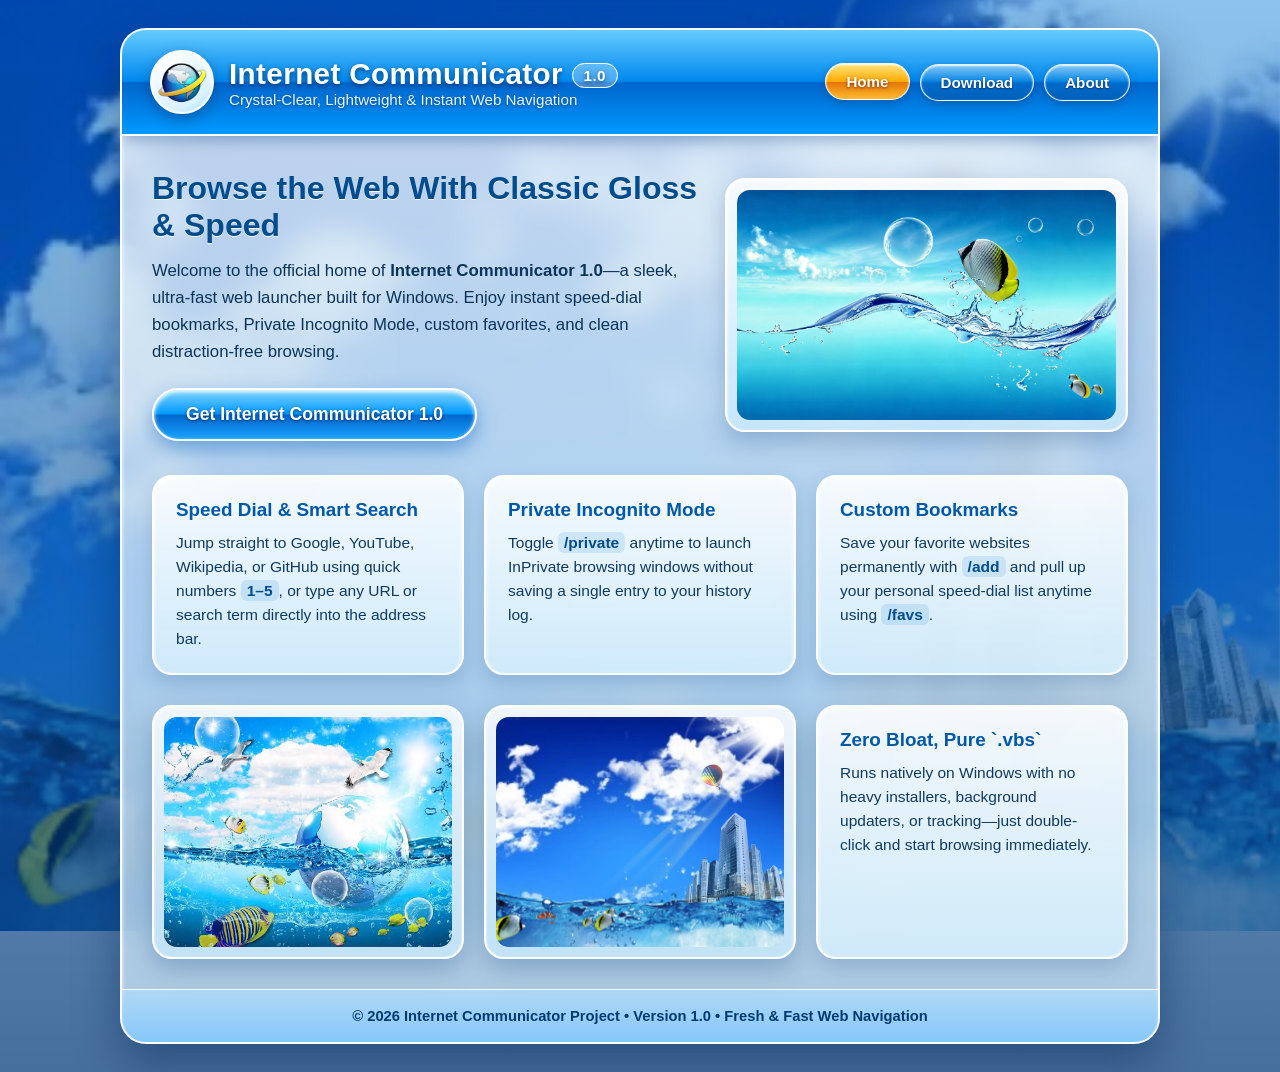
==== index.html @ ca1cd234 "Rename ic.html to index.html" ====
<!DOCTYPE html>
<html lang="en">
<head>
  <meta charset="UTF-8">
  <meta name="viewport" content="width=device-width, initial-scale=1.0">
  <title>Internet Communicator 1.0 - Refreshing Web Navigation</title>
  <link rel="icon" type="image/png" href="ic.png">
  <link rel="stylesheet" href="ic.css">
</head>
<body>

  <div class="aero-shell">
    <header>
      <div class="brand">
        <div class="logo-orb">
          <img src="ic.png" alt="Internet Communicator Logo">
        </div>
        <div class="brand-text">
          <h1>Internet Communicator <span class="version-pill">1.0</span></h1>
          <p>Crystal-Clear, Lightweight &amp; Instant Web Navigation</p>
        </div>
      </div>

      <nav>
        <a href="ic.html" class="gel-pill active">Home</a>
        <a href="download.html" class="gel-pill">Download</a>
        <a href="about.html" class="gel-pill">About</a>
      </nav>
    </header>

    <section class="hero">
      <div class="hero-copy">
        <h2>Browse the Web With Classic Gloss &amp; Speed</h2>
        <p>
          Welcome to the official home of <strong>Internet Communicator 1.0</strong>—a sleek, ultra-fast web launcher built for Windows. Enjoy instant speed-dial bookmarks, Private Incognito Mode, custom favorites, and clean distraction-free browsing.
        </p>
        <a href="download.html" class="candy-btn">Get Internet Communicator 1.0</a>
      </div>

      <div class="glass-frame">
        <img src="fishaero.jpg" alt="Frutiger Aero Decoration">
      </div>
    </section>

    <section class="showcase-grid">
      <div class="aqua-card">
        <h3>Speed Dial &amp; Smart Search</h3>
        <p>
          Jump straight to Google, YouTube, Wikipedia, or GitHub using quick numbers <code>1–5</code>, or type any URL or search term directly into the address bar.
        </p>
      </div>

      <div class="aqua-card">
        <h3>Private Incognito Mode</h3>
        <p>
          Toggle <code>/private</code> anytime to launch InPrivate browsing windows without saving a single entry to your history log.
        </p>
      </div>

      <div class="aqua-card">
        <h3>Custom Bookmarks</h3>
        <p>
          Save your favorite websites permanently with <code>/add</code> and pull up your personal speed-dial list anytime using <code>/favs</code>.
        </p>
      </div>
    </section>

    <section class="showcase-grid">
      <div class="glass-frame">
        <img src="fishearthwater.jpg" alt="Aquatic Globe Decoration">
      </div>

      <div class="glass-frame">
        <img src="frutigerbg.png" alt="Sky and Water Decoration">
      </div>

      <div class="aqua-card">
        <h3>Zero Bloat, Pure `.vbs`</h3>
        <p>
          Runs natively on Windows with no heavy installers, background updaters, or tracking—just double-click and start browsing immediately.
        </p>
      </div>
    </section>

    <footer>
      &copy; 2026 Internet Communicator Project &bull; Version 1.0 &bull; Fresh &amp; Fast Web Navigation
    </footer>
  </div>

</body>
</html>
---- ic.css ----
/* Internet Communicator 1.0 - Frutiger Aero Blue Stylesheet */
* {
  box-sizing: border-box;
  margin: 0;
  padding: 0;
  font-family: "Trebuchet MS", "Segoe UI", Tahoma, Geneva, Verdana, sans-serif;
}

body {
  min-height: 100vh;
  background:
    linear-gradient(180deg, rgba(0, 120, 215, 0.45) 0%, rgba(0, 55, 120, 0.72) 100%),
    url("frutigerbg.png") center / cover fixed no-repeat;
  color: #002744;
  padding: 28px 18px;
}

.aero-shell {
  max-width: 1040px;
  margin: 0 auto;
  background: linear-gradient(180deg, rgba(255, 255, 255, 0.76) 0%, rgba(214, 240, 255, 0.68) 100%);
  backdrop-filter: blur(14px);
  -webkit-backdrop-filter: blur(14px);
  border: 2px solid rgba(255, 255, 255, 0.92);
  border-radius: 26px;
  box-shadow:
    0 18px 45px rgba(0, 35, 80, 0.45),
    inset 0 2px 4px rgba(255, 255, 255, 0.95);
  overflow: hidden;
}

header {
  display: flex;
  flex-wrap: wrap;
  align-items: center;
  justify-content: space-between;
  gap: 16px;
  padding: 20px 28px;
  background: linear-gradient(180deg, #66ccff 0%, #0088ee 49%, #0066cc 51%, #0099ff 100%);
  border-bottom: 2px solid #ffffff;
  box-shadow: 0 4px 14px rgba(0, 60, 130, 0.35);
}

.brand {
  display: flex;
  align-items: center;
  gap: 15px;
}

.logo-orb {
  width: 64px;
  height: 64px;
  border-radius: 50%;
  background: radial-gradient(circle at 30% 25%, #ffffff 0%, #d9f2ff 70%, #80ccff 100%);
  border: 2.5px solid #ffffff;
  box-shadow:
    0 5px 14px rgba(0, 40, 90, 0.4),
    inset 0 3px 6px rgba(255, 255, 255, 0.95);
  display: flex;
  align-items: center;
  justify-content: center;
  overflow: hidden;
  padding: 4px;
}

.logo-orb img {
  width: 100%;
  height: 100%;
  object-fit: contain;
  border-radius: 50%;
}

.brand-text h1 {
  color: #ffffff;
  font-size: 1.85rem;
  letter-spacing: 0.4px;
  text-shadow: 0 2px 5px rgba(0, 35, 80, 0.75);
}

.version-pill {
  font-size: 0.95rem;
  vertical-align: middle;
  background: rgba(255, 255, 255, 0.28);
  padding: 3px 11px;
  border-radius: 999px;
  border: 1px solid #ffffff;
}

.brand-text p {
  color: #e6f7ff;
  font-size: 0.95rem;
  text-shadow: 0 1px 3px rgba(0, 40, 90, 0.65);
}

nav {
  display: flex;
  flex-wrap: wrap;
  gap: 10px;
}

.gel-pill {
  text-decoration: none;
  color: #ffffff;
  font-weight: bold;
  font-size: 0.95rem;
  padding: 9px 20px;
  border-radius: 999px;
  border: 1.5px solid rgba(255, 255, 255, 0.9);
  background: linear-gradient(180deg, rgba(255, 255, 255, 0.45) 0%, rgba(0, 119, 204, 0.35) 50%, rgba(0, 77, 153, 0.55) 100%);
  box-shadow: 0 3px 8px rgba(0, 40, 90, 0.3), inset 0 1px 2px rgba(255, 255, 255, 0.9);
  text-shadow: 0 1px 2px rgba(0, 30, 70, 0.75);
  transition: transform 0.15s ease, filter 0.15s ease;
}

.gel-pill:hover, .gel-pill.active {
  background: linear-gradient(180deg, #ffe680 0%, #ffaa00 50%, #e67300 51%, #ffbb33 100%);
  color: #ffffff;
  text-shadow: 0 1px 3px rgba(100, 35, 0, 0.85);
  transform: translateY(-1px);
}

.hero {
  display: grid;
  grid-template-columns: 1.15fr 0.85fr;
  align-items: center;
  gap: 28px;
  padding: 34px 30px;
}

.hero-copy h2 {
  font-size: 2rem;
  color: #004c8c;
  margin-bottom: 14px;
  text-shadow: 0 1px 0 rgba(255, 255, 255, 0.9);
}

.hero-copy p {
  font-size: 1.05rem;
  line-height: 1.6;
  color: #0b3558;
  margin-bottom: 22px;
}

.candy-btn {
  display: inline-block;
  text-decoration: none;
  color: #ffffff;
  font-weight: bold;
  font-size: 1.1rem;
  padding: 14px 32px;
  border-radius: 999px;
  border: 2px solid #ffffff;
  background: linear-gradient(180deg, #80d4ff 0%, #0099ff 49%, #0066cc 51%, #1aa3ff 100%);
  box-shadow:
    0 8px 20px rgba(0, 95, 190, 0.45),
    inset 0 2px 4px rgba(255, 255, 255, 0.95);
  text-shadow: 0 1px 3px rgba(0, 35, 80, 0.85);
  transition: transform 0.15s ease, box-shadow 0.15s ease;
}

.candy-btn:hover {
  background: linear-gradient(180deg, #ffe066 0%, #ff9900 49%, #e66000 51%, #ffad33 100%);
  box-shadow:
    0 10px 24px rgba(210, 100, 0, 0.45),
    inset 0 2px 4px rgba(255, 255, 255, 0.95);
  transform: translateY(-2px);
}

.glass-frame {
  background: linear-gradient(180deg, rgba(255, 255, 255, 0.82) 0%, rgba(204, 238, 255, 0.65) 100%);
  border: 2px solid #ffffff;
  border-radius: 20px;
  padding: 10px;
  box-shadow:
    0 10px 24px rgba(0, 55, 115, 0.25),
    inset 0 1px 3px rgba(255, 255, 255, 0.95);
  overflow: hidden;
}

.glass-frame img {
  width: 100%;
  height: 230px;
  object-fit: cover;
  border-radius: 13px;
  display: block;
}

.showcase-grid {
  display: grid;
  grid-template-columns: repeat(3, 1fr);
  gap: 20px;
  padding: 0 30px 30px;
}

.aqua-card {
  background: linear-gradient(180deg, rgba(255, 255, 255, 0.88) 0%, rgba(217, 242, 255, 0.78) 100%);
  border: 2px solid #ffffff;
  border-radius: 20px;
  padding: 22px;
  box-shadow:
    0 8px 20px rgba(0, 55, 115, 0.18),
    inset 0 2px 4px rgba(255, 255, 255, 0.95);
}

.aqua-card h3 {
  color: #0059a8;
  font-size: 1.18rem;
  margin-bottom: 10px;
}

.aqua-card p, .aqua-card li {
  color: #103b60;
  font-size: 0.97rem;
  line-height: 1.55;
}

.aqua-card ul {
  padding-left: 18px;
  margin-top: 8px;
}

.aqua-card code {
  background: rgba(0, 119, 204, 0.12);
  color: #004c8c;
  padding: 2px 6px;
  border-radius: 6px;
  font-weight: bold;
}

.page-section {
  padding: 30px;
}

.page-section h2 {
  font-size: 1.85rem;
  color: #004c8c;
  margin-bottom: 16px;
}

.two-col {
  display: grid;
  grid-template-columns: 1fr 1fr;
  gap: 22px;
  margin-top: 18px;
}

footer {
  text-align: center;
  padding: 18px;
  background: linear-gradient(180deg, rgba(179, 224, 255, 0.65) 0%, rgba(128, 200, 255, 0.85) 100%);
  border-top: 1.5px solid #ffffff;
  color: #003b6f;
  font-weight: bold;
  font-size: 0.92rem;
}

@media (max-width: 780px) {
  .hero, .showcase-grid, .two-col {
    grid-template-columns: 1fr;
  }
}
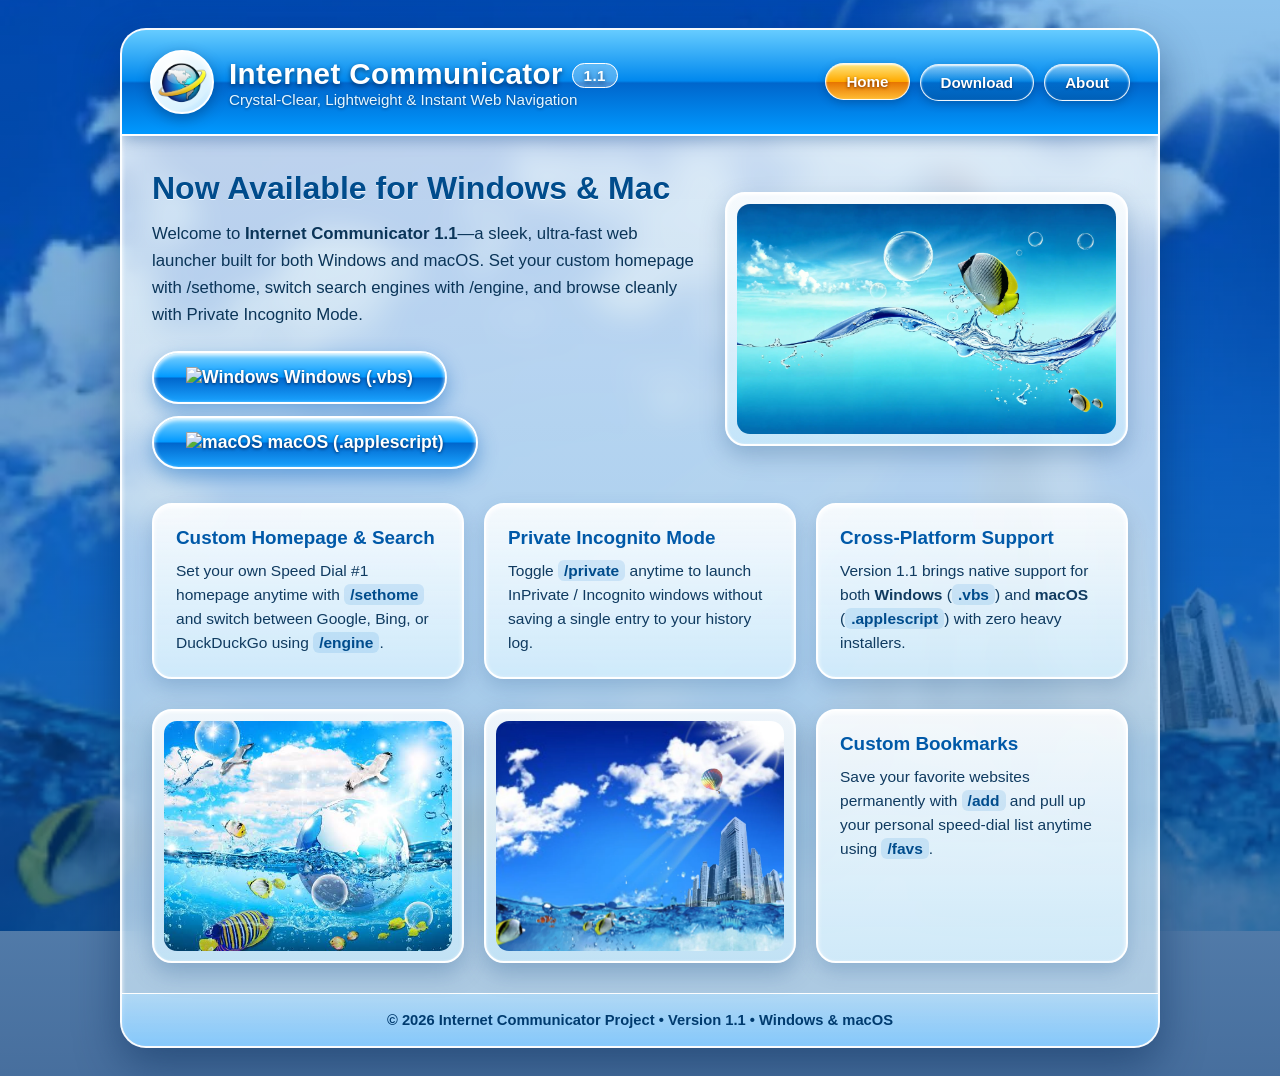
==== commit bbe3b783: "Update index.html" ====
--- a/index.html
+++ b/index.html
@@ -3,7 +3,7 @@
 <head>
   <meta charset="UTF-8">
   <meta name="viewport" content="width=device-width, initial-scale=1.0">
-  <title>Internet Communicator 1.0 - Refreshing Web Navigation</title>
+  <title>Internet Communicator 1.1 - Refreshing Web Navigation</title>
   <link rel="icon" type="image/png" href="ic.png">
   <link rel="stylesheet" href="ic.css">
 </head>
@@ -16,13 +16,13 @@
           <img src="ic.png" alt="Internet Communicator Logo">
         </div>
         <div class="brand-text">
-          <h1>Internet Communicator <span class="version-pill">1.0</span></h1>
+          <h1>Internet Communicator <span class="version-pill">1.1</span></h1>
           <p>Crystal-Clear, Lightweight &amp; Instant Web Navigation</p>
         </div>
       </div>
 
       <nav>
-        <a href="ic.html" class="gel-pill active">Home</a>
+        <a href="index.html" class="gel-pill active">Home</a>
         <a href="download.html" class="gel-pill">Download</a>
         <a href="about.html" class="gel-pill">About</a>
       </nav>
@@ -30,11 +30,18 @@
 
     <section class="hero">
       <div class="hero-copy">
-        <h2>Browse the Web With Classic Gloss &amp; Speed</h2>
+        <h2>Now Available for Windows &amp; Mac</h2>
         <p>
-          Welcome to the official home of <strong>Internet Communicator 1.0</strong>—a sleek, ultra-fast web launcher built for Windows. Enjoy instant speed-dial bookmarks, Private Incognito Mode, custom favorites, and clean distraction-free browsing.
+          Welcome to <strong>Internet Communicator 1.1</strong>—a sleek, ultra-fast web launcher built for both Windows and macOS. Set your custom homepage with <code>/sethome</code>, switch search engines with <code>/engine</code>, and browse cleanly with Private Incognito Mode.
         </p>
-        <a href="download.html" class="candy-btn">Get Internet Communicator 1.0</a>
+        <div style="display: flex; flex-wrap: wrap; gap: 12px;">
+          <a href="InternetCommunicator.vbs" download class="candy-btn os-btn">
+            <img src="winlogo.webp" alt="Windows"> Windows (.vbs)
+          </a>
+          <a href="InternetCommunicator.applescript" download class="candy-btn os-btn">
+            <img src="maclogo.webp" alt="macOS"> macOS (.applescript)
+          </a>
+        </div>
       </div>
 
       <div class="glass-frame">
@@ -44,23 +51,23 @@
 
     <section class="showcase-grid">
       <div class="aqua-card">
-        <h3>Speed Dial &amp; Smart Search</h3>
+        <h3>Custom Homepage &amp; Search</h3>
         <p>
-          Jump straight to Google, YouTube, Wikipedia, or GitHub using quick numbers <code>1–5</code>, or type any URL or search term directly into the address bar.
+          Set your own Speed Dial #1 homepage anytime with <code>/sethome</code> and switch between Google, Bing, or DuckDuckGo using <code>/engine</code>.
         </p>
       </div>
 
       <div class="aqua-card">
         <h3>Private Incognito Mode</h3>
         <p>
-          Toggle <code>/private</code> anytime to launch InPrivate browsing windows without saving a single entry to your history log.
+          Toggle <code>/private</code> anytime to launch InPrivate / Incognito windows without saving a single entry to your history log.
         </p>
       </div>
 
       <div class="aqua-card">
-        <h3>Custom Bookmarks</h3>
+        <h3>Cross-Platform Support</h3>
         <p>
-          Save your favorite websites permanently with <code>/add</code> and pull up your personal speed-dial list anytime using <code>/favs</code>.
+          Version 1.1 brings native support for both <strong>Windows</strong> (<code>.vbs</code>) and <strong>macOS</strong> (<code>.applescript</code>) with zero heavy installers.
         </p>
       </div>
     </section>
@@ -75,17 +82,18 @@
       </div>
 
       <div class="aqua-card">
-        <h3>Zero Bloat, Pure `.vbs`</h3>
+        <h3>Custom Bookmarks</h3>
         <p>
-          Runs natively on Windows with no heavy installers, background updaters, or tracking—just double-click and start browsing immediately.
+          Save your favorite websites permanently with <code>/add</code> and pull up your personal speed-dial list anytime using <code>/favs</code>.
         </p>
       </div>
     </section>
 
     <footer>
-      &copy; 2026 Internet Communicator Project &bull; Version 1.0 &bull; Fresh &amp; Fast Web Navigation
+      &copy; 2026 Internet Communicator Project &bull; Version 1.1 &bull; Windows &amp; macOS
     </footer>
   </div>
 
 </body>
 </html>
+
--- a/ic.css
+++ b/ic.css
@@ -257,5 +257,18 @@
 @media (max-width: 780px) {
   .hero, .showcase-grid, .two-col {
     grid-template-columns: 1fr;
+    
+    .os-btn {
+  display: inline-flex;
+  align-items: center;
+  gap: 10px;
+}
+
+.os-btn img {
+  width: 24px;
+  height: 24px;
+  object-fit: contain;
+}
+
   }
 }
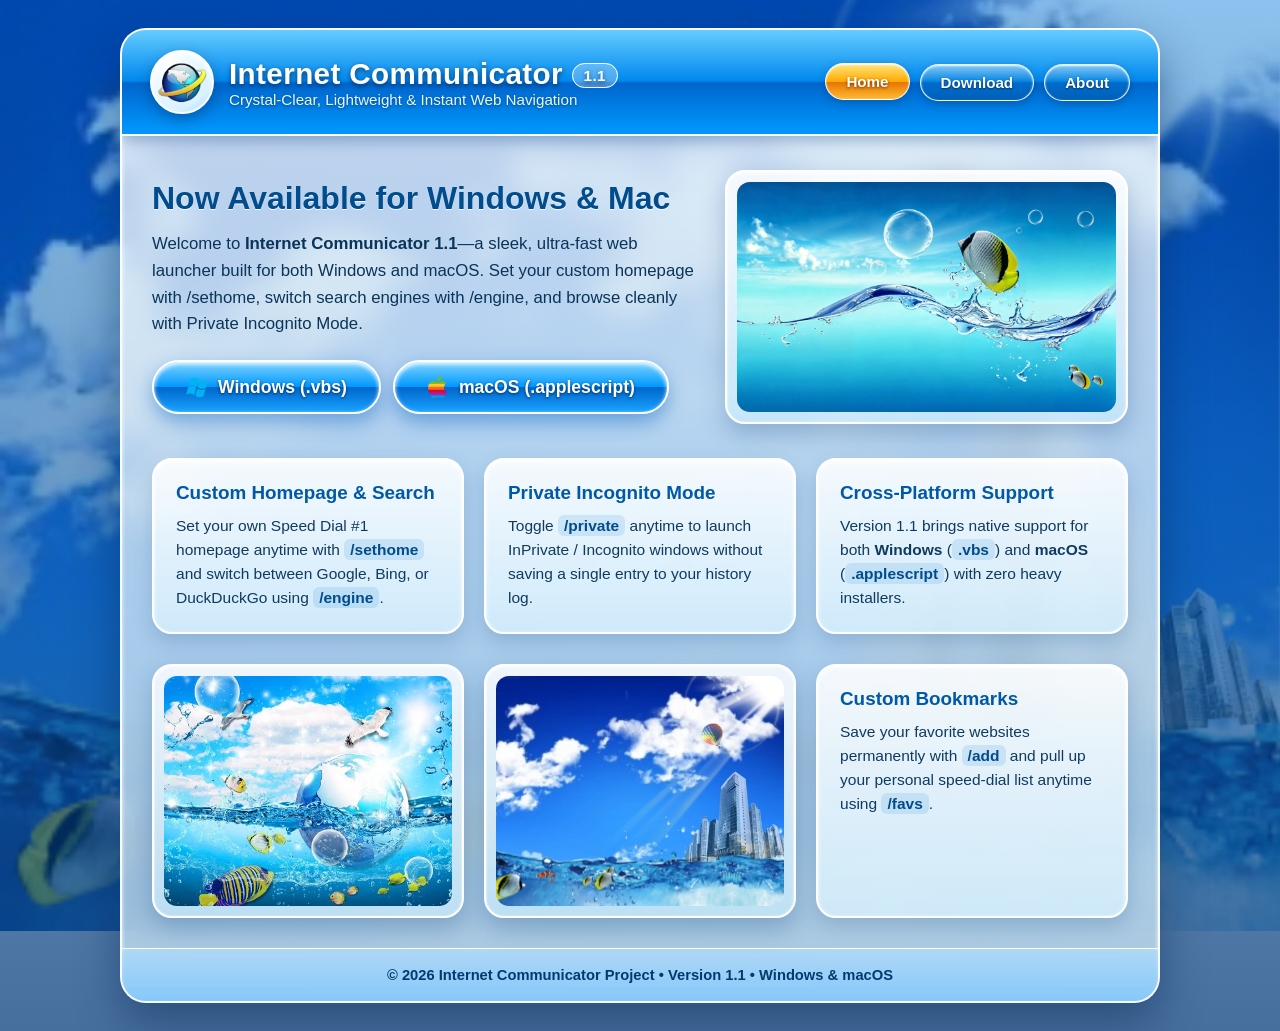
==== commit e1ba7eee: "Update index.html" ====
--- a/index.html
+++ b/index.html
@@ -35,11 +35,11 @@
           Welcome to <strong>Internet Communicator 1.1</strong>—a sleek, ultra-fast web launcher built for both Windows and macOS. Set your custom homepage with <code>/sethome</code>, switch search engines with <code>/engine</code>, and browse cleanly with Private Incognito Mode.
         </p>
         <div style="display: flex; flex-wrap: wrap; gap: 12px;">
-          <a href="InternetCommunicator.vbs" download class="candy-btn os-btn">
-            <img src="winlogo.webp" alt="Windows"> Windows (.vbs)
+          <a href="InternetCommunicator.vbs" download class="candy-btn" style="display: inline-flex; align-items: center; gap: 10px;">
+            <img src="winlogo.webp" alt="Windows" width="22" height="22" style="width: 22px; height: 22px; object-fit: contain;"> Windows (.vbs)
           </a>
-          <a href="InternetCommunicator.applescript" download class="candy-btn os-btn">
-            <img src="maclogo.webp" alt="macOS"> macOS (.applescript)
+          <a href="InternetCommunicator.applescript" download class="candy-btn" style="display: inline-flex; align-items: center; gap: 10px;">
+            <img src="maclogo.webp" alt="macOS" width="22" height="22" style="width: 22px; height: 22px; object-fit: contain;"> macOS (.applescript)
           </a>
         </div>
       </div>
--- a/ic.css
+++ b/ic.css
@@ -257,18 +257,21 @@
 @media (max-width: 780px) {
   .hero, .showcase-grid, .two-col {
     grid-template-columns: 1fr;
-    
-    .os-btn {
+ .os-btn {
   display: inline-flex;
   align-items: center;
   gap: 10px;
 }
 
 .os-btn img {
-  width: 24px;
-  height: 24px;
+  width: 22px !important;
+  height: 22px !important;
+  max-width: 22px !important;
+  max-height: 22px !important;
   object-fit: contain;
-}
+  flex-shrink: 0;
+}
+
 
   }
 }
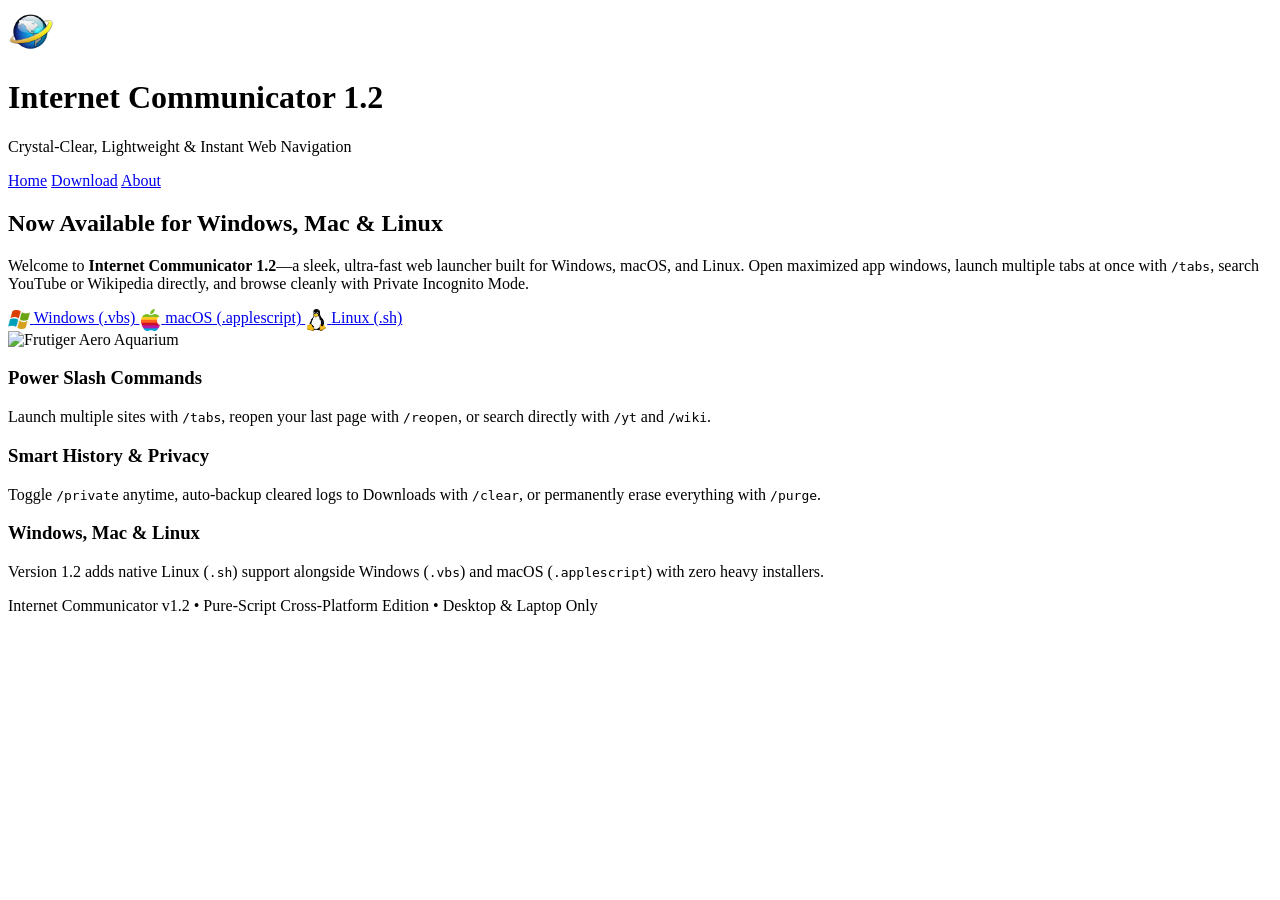
==== commit b3d69560: "Update index.html" ====
--- a/index.html
+++ b/index.html
@@ -1,99 +1,76 @@
 <!DOCTYPE html>
 <html lang="en">
 <head>
-  <meta charset="UTF-8">
-  <meta name="viewport" content="width=device-width, initial-scale=1.0">
-  <title>Internet Communicator 1.1 - Refreshing Web Navigation</title>
-  <link rel="icon" type="image/png" href="ic.png">
-  <link rel="stylesheet" href="ic.css">
+  <meta charset="UTF-8" />
+  <meta name="viewport" content="width=device-width, initial-scale=1.0" />
+  <title>Internet Communicator 1.2 - Lightweight Cross-Platform Web Launcher</title>
+  <link rel="icon" type="image/png" href="ic.png" />
+  <link rel="stylesheet" href="style.css" />
 </head>
 <body>
+  <div class="container">
+    <div class="glass-window">
+      <div class="window-header">
+        <div class="brand">
+          <img src="ic.png" alt="Internet Communicator Logo" width="46" height="46" class="logo-orb" />
+          <div>
+            <h1>Internet Communicator <span class="badge">1.2</span></h1>
+            <p class="subtitle">Crystal-Clear, Lightweight &amp; Instant Web Navigation</p>
+          </div>
+        </div>
+        <nav class="nav-pills">
+          <a href="index.html" class="active">Home</a>
+          <a href="download.html">Download</a>
+          <a href="about.html">About</a>
+        </nav>
+      </div>
 
-  <div class="aero-shell">
-    <header>
-      <div class="brand">
-        <div class="logo-orb">
-          <img src="ic.png" alt="Internet Communicator Logo">
+      <div class="hero-section">
+        <div class="hero-text">
+          <h2>Now Available for Windows, Mac &amp; Linux</h2>
+          <p>
+            Welcome to <strong>Internet Communicator 1.2</strong>—a sleek, ultra-fast web launcher built for Windows, macOS, and Linux. Open maximized app windows, launch multiple tabs at once with <code>/tabs</code>, search YouTube or Wikipedia directly, and browse cleanly with Private Incognito Mode.
+          </p>
+          <div class="cta-row">
+            <a href="InternetCommunicator.vbs" download="InternetCommunicator.vbs" class="btn-aqua">
+              <img src="winlogo.webp" alt="Windows" width="22" height="22" style="width:22px;height:22px;object-fit:contain;vertical-align:middle;" />
+              <span>Windows (.vbs)</span>
+            </a>
+            <a href="InternetCommunicator.applescript" download="InternetCommunicator.applescript" class="btn-gold">
+              <img src="maclogo.webp" alt="macOS" width="22" height="22" style="width:22px;height:22px;object-fit:contain;vertical-align:middle;" />
+              <span>macOS (.applescript)</span>
+            </a>
+            <a href="InternetCommunicator.sh" download="InternetCommunicator.sh" class="btn-aqua">
+              <img src="linuxlogo.webp" alt="Linux" width="22" height="22" style="width:22px;height:22px;object-fit:contain;vertical-align:middle;" />
+              <span>Linux (.sh)</span>
+            </a>
+          </div>
         </div>
-        <div class="brand-text">
-          <h1>Internet Communicator <span class="version-pill">1.1</span></h1>
-          <p>Crystal-Clear, Lightweight &amp; Instant Web Navigation</p>
+        <div class="hero-art">
+          <img src="hero-aero.jpg" alt="Frutiger Aero Aquarium" />
         </div>
       </div>
 
-      <nav>
-        <a href="index.html" class="gel-pill active">Home</a>
-        <a href="download.html" class="gel-pill">Download</a>
-        <a href="about.html" class="gel-pill">About</a>
-      </nav>
-    </header>
-
-    <section class="hero">
-      <div class="hero-copy">
-        <h2>Now Available for Windows &amp; Mac</h2>
-        <p>
-          Welcome to <strong>Internet Communicator 1.1</strong>—a sleek, ultra-fast web launcher built for both Windows and macOS. Set your custom homepage with <code>/sethome</code>, switch search engines with <code>/engine</code>, and browse cleanly with Private Incognito Mode.
-        </p>
-        <div style="display: flex; flex-wrap: wrap; gap: 12px;">
-          <a href="InternetCommunicator.vbs" download class="candy-btn" style="display: inline-flex; align-items: center; gap: 10px;">
-            <img src="winlogo.webp" alt="Windows" width="22" height="22" style="width: 22px; height: 22px; object-fit: contain;"> Windows (.vbs)
-          </a>
-          <a href="InternetCommunicator.applescript" download class="candy-btn" style="display: inline-flex; align-items: center; gap: 10px;">
-            <img src="maclogo.webp" alt="macOS" width="22" height="22" style="width: 22px; height: 22px; object-fit: contain;"> macOS (.applescript)
-          </a>
+      <div class="features-grid">
+        <div class="feature-card">
+          <h3>Power Slash Commands</h3>
+          <p>Launch multiple sites with <code>/tabs</code>, reopen your last page with <code>/reopen</code>, or search directly with <code>/yt</code> and <code>/wiki</code>.</p>
+        </div>
+        <div class="feature-card">
+          <h3>Smart History &amp; Privacy</h3>
+          <p>Toggle <code>/private</code> anytime, auto-backup cleared logs to Downloads with <code>/clear</code>, or permanently erase everything with <code>/purge</code>.</p>
+        </div>
+        <div class="feature-card">
+          <h3>Windows, Mac &amp; Linux</h3>
+          <p>Version 1.2 adds native Linux (<code>.sh</code>) support alongside Windows (<code>.vbs</code>) and macOS (<code>.applescript</code>) with zero heavy installers.</p>
         </div>
       </div>
 
-      <div class="glass-frame">
-        <img src="fishaero.jpg" alt="Frutiger Aero Decoration">
+      <div class="window-footer">
+        Internet Communicator v1.2 &bull; Pure-Script Cross-Platform Edition &bull; Desktop &amp; Laptop Only
       </div>
-    </section>
-
-    <section class="showcase-grid">
-      <div class="aqua-card">
-        <h3>Custom Homepage &amp; Search</h3>
-        <p>
-          Set your own Speed Dial #1 homepage anytime with <code>/sethome</code> and switch between Google, Bing, or DuckDuckGo using <code>/engine</code>.
-        </p>
-      </div>
-
-      <div class="aqua-card">
-        <h3>Private Incognito Mode</h3>
-        <p>
-          Toggle <code>/private</code> anytime to launch InPrivate / Incognito windows without saving a single entry to your history log.
-        </p>
-      </div>
-
-      <div class="aqua-card">
-        <h3>Cross-Platform Support</h3>
-        <p>
-          Version 1.1 brings native support for both <strong>Windows</strong> (<code>.vbs</code>) and <strong>macOS</strong> (<code>.applescript</code>) with zero heavy installers.
-        </p>
-      </div>
-    </section>
-
-    <section class="showcase-grid">
-      <div class="glass-frame">
-        <img src="fishearthwater.jpg" alt="Aquatic Globe Decoration">
-      </div>
-
-      <div class="glass-frame">
-        <img src="frutigerbg.png" alt="Sky and Water Decoration">
-      </div>
-
-      <div class="aqua-card">
-        <h3>Custom Bookmarks</h3>
-        <p>
-          Save your favorite websites permanently with <code>/add</code> and pull up your personal speed-dial list anytime using <code>/favs</code>.
-        </p>
-      </div>
-    </section>
-
-    <footer>
-      &copy; 2026 Internet Communicator Project &bull; Version 1.1 &bull; Windows &amp; macOS
-    </footer>
+    </div>
   </div>
-
 </body>
 </html>
 
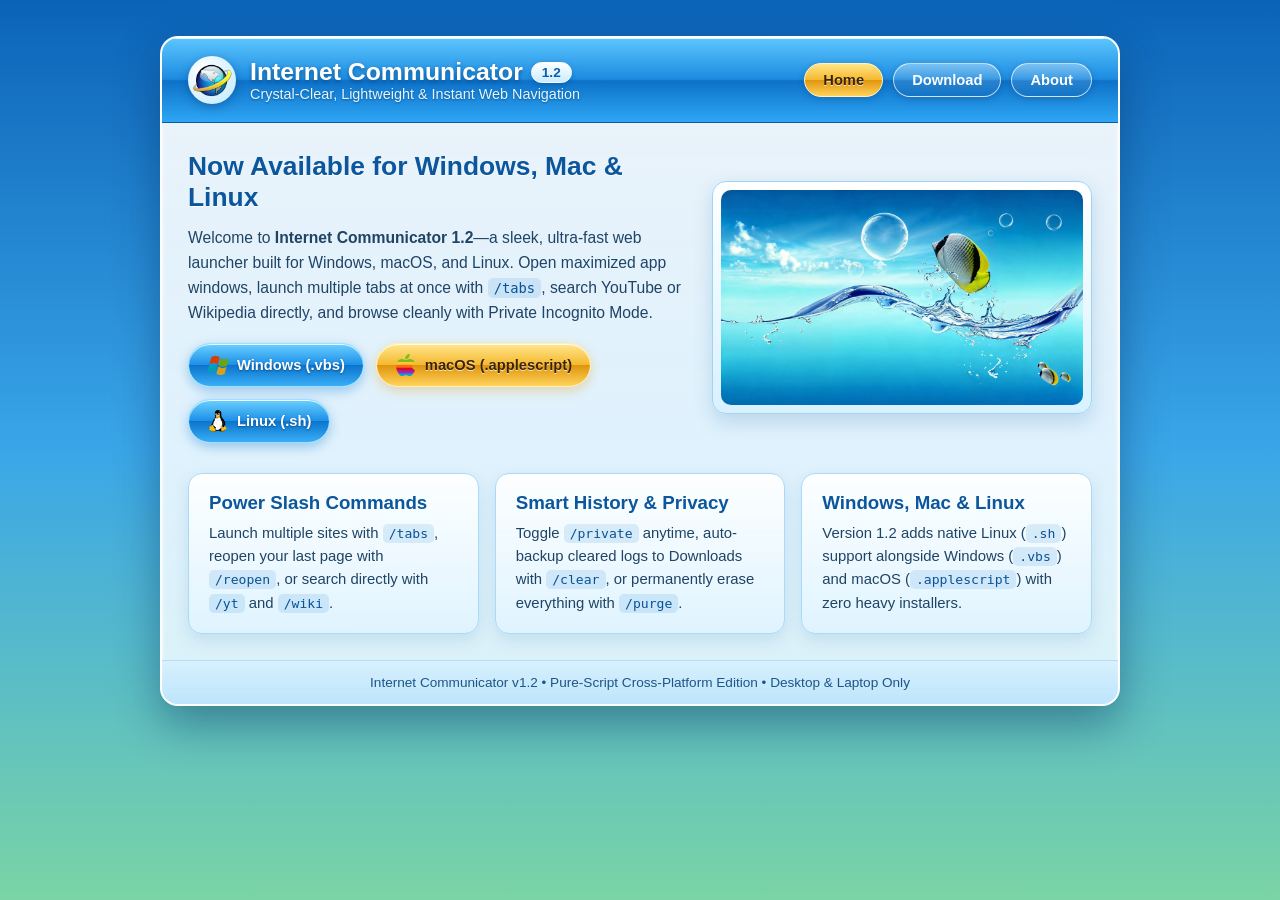
==== commit f6924bbb: "Update index.html" ====
--- a/index.html
+++ b/index.html
@@ -47,7 +47,7 @@
           </div>
         </div>
         <div class="hero-art">
-          <img src="hero-aero.jpg" alt="Frutiger Aero Aquarium" />
+          <img src="fishaero.jpg" alt="Frutiger Aero Aquarium" />
         </div>
       </div>
 
--- a/style.css
+++ b/style.css
@@ -0,0 +1,276 @@
+* {
+  box-sizing: border-box;
+  margin: 0;
+  padding: 0;
+}
+
+body {
+  font-family: "Segoe UI", Tahoma, Geneva, Verdana, sans-serif;
+  background: url("bg.jpg") no-repeat center center fixed,
+              linear-gradient(180deg, #0b63b8 0%, #3aa6e8 50%, #7ad4a5 100%);
+  background-size: cover;
+  color: #13314d;
+  min-height: 100vh;
+  padding: 36px 16px;
+}
+
+.container {
+  max-width: 960px;
+  margin: 0 auto;
+}
+
+.glass-window {
+  background: linear-gradient(180deg, rgba(255, 255, 255, 0.92) 0%, rgba(235, 248, 255, 0.88) 100%);
+  border: 2px solid rgba(255, 255, 255, 0.95);
+  border-radius: 18px;
+  box-shadow:
+    0 18px 45px rgba(4, 38, 78, 0.42),
+    inset 0 2px 4px rgba(255, 255, 255, 0.95);
+  overflow: hidden;
+  backdrop-filter: blur(10px);
+}
+
+/* Top Glossy Header Bar */
+.window-header {
+  display: flex;
+  justify-content: space-between;
+  align-items: center;
+  flex-wrap: wrap;
+  gap: 14px;
+  padding: 18px 26px;
+  background: linear-gradient(180deg, #5cc6ff 0%, #1c8be0 49%, #0d72c9 51%, #2ea6f5 100%);
+  border-bottom: 1px solid #0959a3;
+  box-shadow: inset 0 1px 0 rgba(255, 255, 255, 0.85);
+  color: #ffffff;
+}
+
+.brand {
+  display: flex;
+  align-items: center;
+  gap: 14px;
+}
+
+.logo-orb {
+  width: 48px;
+  height: 48px;
+  border-radius: 50%;
+  background: radial-gradient(circle at 30% 30%, #ffffff, #bfe9ff);
+  padding: 3px;
+  box-shadow: 0 3px 10px rgba(0, 42, 84, 0.35);
+}
+
+.brand h1 {
+  font-size: 1.55rem;
+  font-weight: 700;
+  text-shadow: 0 2px 4px rgba(0, 45, 92, 0.55);
+  display: flex;
+  align-items: center;
+  gap: 8px;
+}
+
+.badge {
+  font-size: 0.85rem;
+  font-weight: 700;
+  padding: 2px 10px;
+  border-radius: 999px;
+  background: linear-gradient(180deg, #ffffff 0%, #c8ecff 100%);
+  color: #0b5ea8;
+  border: 1px solid #ffffff;
+  box-shadow: 0 2px 5px rgba(0, 45, 92, 0.25);
+  text-shadow: none;
+}
+
+.subtitle {
+  font-size: 0.9rem;
+  color: #e6f6ff;
+  text-shadow: 0 1px 2px rgba(0, 45, 92, 0.5);
+}
+
+/* Top Navigation Pills */
+.nav-pills {
+  display: flex;
+  gap: 10px;
+}
+
+.nav-pills a {
+  text-decoration: none;
+  color: #ffffff;
+  font-weight: 600;
+  font-size: 0.92rem;
+  padding: 8px 18px;
+  border-radius: 999px;
+  background: linear-gradient(180deg, rgba(255, 255, 255, 0.35) 0%, rgba(255, 255, 255, 0.12) 50%, rgba(0, 68, 136, 0.25) 100%);
+  border: 1px solid rgba(255, 255, 255, 0.7);
+  box-shadow: 0 2px 6px rgba(0, 45, 92, 0.25);
+  transition: transform 0.15s ease, filter 0.15s ease;
+}
+
+.nav-pills a:hover {
+  filter: brightness(1.12);
+  transform: translateY(-1px);
+}
+
+.nav-pills a.active {
+  background: linear-gradient(180deg, #ffe588 0%, #f5b82e 50%, #e0960d 51%, #ffd25a 100%);
+  color: #3d2400;
+  border-color: #fff3c4;
+  text-shadow: 0 1px 0 rgba(255, 255, 255, 0.75);
+}
+
+/* Hero Section */
+.hero-section {
+  display: grid;
+  grid-template-columns: 1.25fr 0.95fr;
+  gap: 24px;
+  align-items: center;
+  padding: 28px 26px 20px;
+}
+
+.hero-text h2 {
+  font-size: 1.65rem;
+  color: #0b569c;
+  margin-bottom: 12px;
+  text-shadow: 0 1px 0 #ffffff;
+}
+
+.hero-text p {
+  font-size: 0.98rem;
+  line-height: 1.6;
+  color: #1f4466;
+  margin-bottom: 18px;
+}
+
+.hero-art {
+  background: linear-gradient(180deg, #ffffff 0%, #d9f1ff 100%);
+  padding: 8px;
+  border-radius: 14px;
+  border: 1px solid #9fd4f7;
+  box-shadow: 0 8px 20px rgba(11, 86, 156, 0.18);
+}
+
+.hero-art img {
+  width: 100%;
+  height: 215px;
+  object-fit: cover;
+  border-radius: 10px;
+  display: block;
+}
+
+/* Glossy Aqua & Gold Buttons */
+.cta-row {
+  display: flex;
+  flex-wrap: wrap;
+  gap: 12px;
+}
+
+.btn-aqua,
+.btn-gold {
+  display: inline-flex;
+  align-items: center;
+  gap: 8px;
+  text-decoration: none;
+  font-weight: 700;
+  font-size: 0.92rem;
+  padding: 10px 18px;
+  border-radius: 999px;
+  transition: transform 0.15s ease, box-shadow 0.15s ease, filter 0.15s ease;
+}
+
+.btn-aqua {
+  color: #ffffff;
+  background: linear-gradient(180deg, #6bd0ff 0%, #1d90e8 49%, #0c74cc 51%, #38aef7 100%);
+  border: 1px solid #9ce0ff;
+  box-shadow:
+    0 4px 12px rgba(12, 116, 204, 0.35),
+    inset 0 1px 0 rgba(255, 255, 255, 0.85);
+  text-shadow: 0 1px 2px rgba(0, 45, 92, 0.55);
+}
+
+.btn-gold {
+  color: #3d2400;
+  background: linear-gradient(180deg, #ffe78f 0%, #f5b930 49%, #df950c 51%, #ffd35c 100%);
+  border: 1px solid #fff0b3;
+  box-shadow:
+    0 4px 12px rgba(223, 149, 12, 0.32),
+    inset 0 1px 0 rgba(255, 255, 255, 0.9);
+  text-shadow: 0 1px 0 rgba(255, 255, 255, 0.7);
+}
+
+.btn-aqua:hover,
+.btn-gold:hover {
+  transform: translateY(-2px);
+  filter: brightness(1.07);
+}
+
+/* Feature & Content Cards */
+.features-grid {
+  display: grid;
+  grid-template-columns: repeat(3, 1fr);
+  gap: 16px;
+  padding: 10px 26px 26px;
+}
+
+.feature-card,
+.content-card {
+  background: linear-gradient(180deg, rgba(255, 255, 255, 0.95) 0%, rgba(224, 244, 255, 0.85) 100%);
+  border: 1px solid #a9daf8;
+  border-radius: 14px;
+  padding: 18px 20px;
+  box-shadow:
+    0 6px 16px rgba(11, 86, 156, 0.12),
+    inset 0 1px 0 #ffffff;
+}
+
+.content-card {
+  margin: 22px 26px 10px;
+}
+
+.feature-card h3,
+.content-card h2,
+.content-card h3 {
+  color: #0b569c;
+  margin-bottom: 8px;
+}
+
+.feature-card p,
+.content-card p,
+.content-card li {
+  font-size: 0.93rem;
+  line-height: 1.55;
+  color: #1f4466;
+}
+
+.content-card ul {
+  padding-left: 20px;
+  margin-top: 8px;
+}
+
+.content-card li {
+  margin-bottom: 6px;
+}
+
+code {
+  background: rgba(13, 114, 201, 0.12);
+  color: #095296;
+  padding: 2px 6px;
+  border-radius: 5px;
+  font-family: Consolas, monospace;
+  font-size: 0.88em;
+}
+
+/* Footer */
+.window-footer {
+  text-align: center;
+  padding: 14px 20px;
+  font-size: 0.85rem;
+  color: #1c5588;
+  background: linear-gradient(180deg, rgba(214, 240, 255, 0.7) 0%, rgba(186, 227, 252, 0.9) 100%);
+  border-top: 1px solid #b3defa;
+}
+
+@media (max-width: 780px) {
+  .hero-section,
+  .features-grid {
+    grid-template-columns: 1fr;
+  }
+}
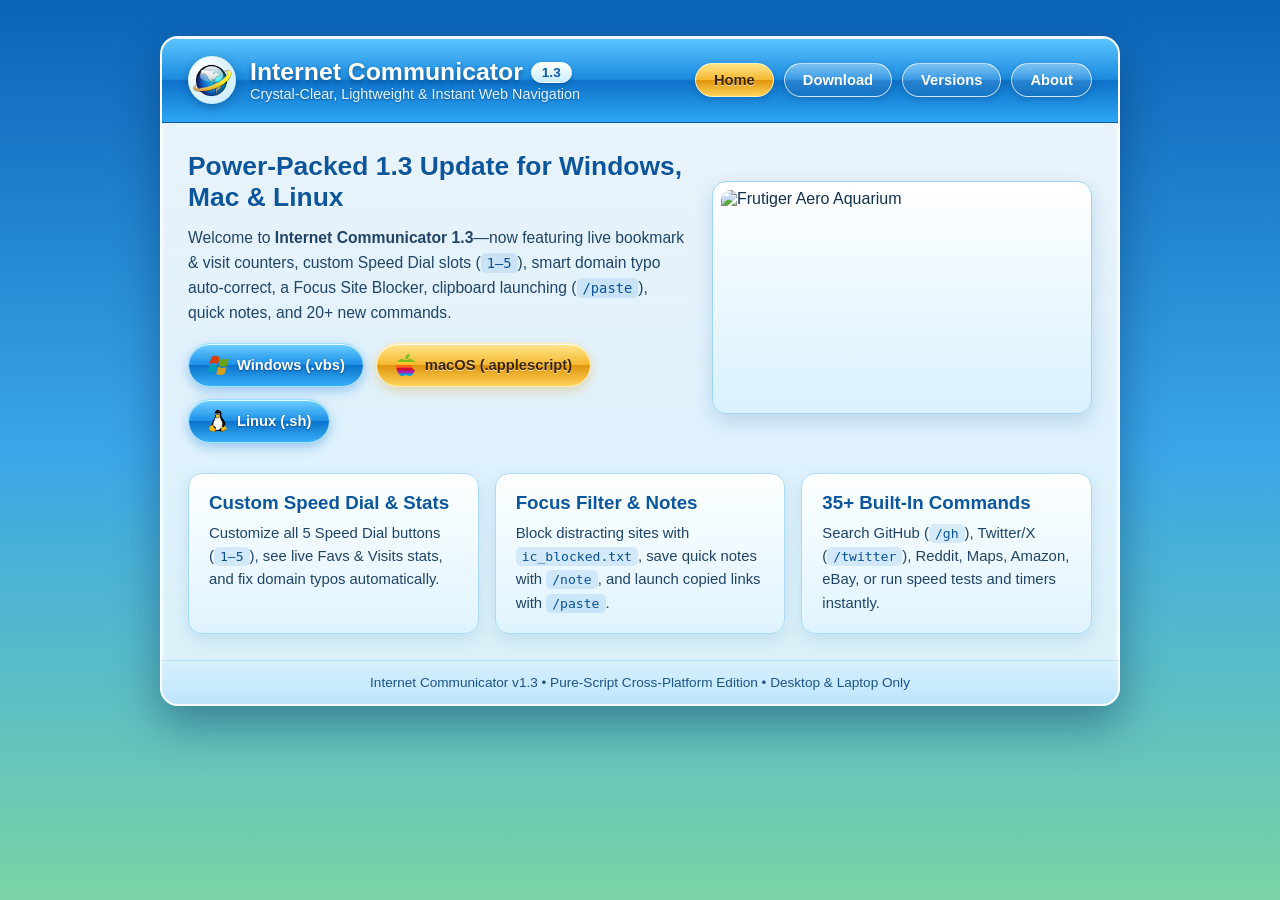
==== commit 05342415: "Update index.html" ====
--- a/index.html
+++ b/index.html
@@ -3,7 +3,7 @@
 <head>
   <meta charset="UTF-8" />
   <meta name="viewport" content="width=device-width, initial-scale=1.0" />
-  <title>Internet Communicator 1.2 - Lightweight Cross-Platform Web Launcher</title>
+  <title>Internet Communicator 1.3 - Lightweight Cross-Platform Web Launcher</title>
   <link rel="icon" type="image/png" href="ic.png" />
   <link rel="stylesheet" href="style.css" />
 </head>
@@ -14,22 +14,23 @@
         <div class="brand">
           <img src="ic.png" alt="Internet Communicator Logo" width="46" height="46" class="logo-orb" />
           <div>
-            <h1>Internet Communicator <span class="badge">1.2</span></h1>
+            <h1>Internet Communicator <span class="badge">1.3</span></h1>
             <p class="subtitle">Crystal-Clear, Lightweight &amp; Instant Web Navigation</p>
           </div>
         </div>
         <nav class="nav-pills">
           <a href="index.html" class="active">Home</a>
           <a href="download.html">Download</a>
+          <a href="versions.html">Versions</a>
           <a href="about.html">About</a>
         </nav>
       </div>
 
       <div class="hero-section">
         <div class="hero-text">
-          <h2>Now Available for Windows, Mac &amp; Linux</h2>
+          <h2>Power-Packed 1.3 Update for Windows, Mac &amp; Linux</h2>
           <p>
-            Welcome to <strong>Internet Communicator 1.2</strong>—a sleek, ultra-fast web launcher built for Windows, macOS, and Linux. Open maximized app windows, launch multiple tabs at once with <code>/tabs</code>, search YouTube or Wikipedia directly, and browse cleanly with Private Incognito Mode.
+            Welcome to <strong>Internet Communicator 1.3</strong>—now featuring live bookmark &amp; visit counters, custom Speed Dial slots (<code>1–5</code>), smart domain typo auto-correct, a Focus Site Blocker, clipboard launching (<code>/paste</code>), quick notes, and 20+ new commands.
           </p>
           <div class="cta-row">
             <a href="InternetCommunicator.vbs" download="InternetCommunicator.vbs" class="btn-aqua">
@@ -47,27 +48,27 @@
           </div>
         </div>
         <div class="hero-art">
-          <img src="fishaero.jpg" alt="Frutiger Aero Aquarium" />
+          <img src="hero-aero.jpg" alt="Frutiger Aero Aquarium" />
         </div>
       </div>
 
       <div class="features-grid">
         <div class="feature-card">
-          <h3>Power Slash Commands</h3>
-          <p>Launch multiple sites with <code>/tabs</code>, reopen your last page with <code>/reopen</code>, or search directly with <code>/yt</code> and <code>/wiki</code>.</p>
+          <h3>Custom Speed Dial &amp; Stats</h3>
+          <p>Customize all 5 Speed Dial buttons (<code>1–5</code>), see live Favs &amp; Visits stats, and fix domain typos automatically.</p>
         </div>
         <div class="feature-card">
-          <h3>Smart History &amp; Privacy</h3>
-          <p>Toggle <code>/private</code> anytime, auto-backup cleared logs to Downloads with <code>/clear</code>, or permanently erase everything with <code>/purge</code>.</p>
+          <h3>Focus Filter &amp; Notes</h3>
+          <p>Block distracting sites with <code>ic_blocked.txt</code>, save quick notes with <code>/note</code>, and launch copied links with <code>/paste</code>.</p>
         </div>
         <div class="feature-card">
-          <h3>Windows, Mac &amp; Linux</h3>
-          <p>Version 1.2 adds native Linux (<code>.sh</code>) support alongside Windows (<code>.vbs</code>) and macOS (<code>.applescript</code>) with zero heavy installers.</p>
+          <h3>35+ Built-In Commands</h3>
+          <p>Search GitHub (<code>/gh</code>), Twitter/X (<code>/twitter</code>), Reddit, Maps, Amazon, eBay, or run speed tests and timers instantly.</p>
         </div>
       </div>
 
       <div class="window-footer">
-        Internet Communicator v1.2 &bull; Pure-Script Cross-Platform Edition &bull; Desktop &amp; Laptop Only
+        Internet Communicator v1.3 &bull; Pure-Script Cross-Platform Edition &bull; Desktop &amp; Laptop Only
       </div>
     </div>
   </div>
